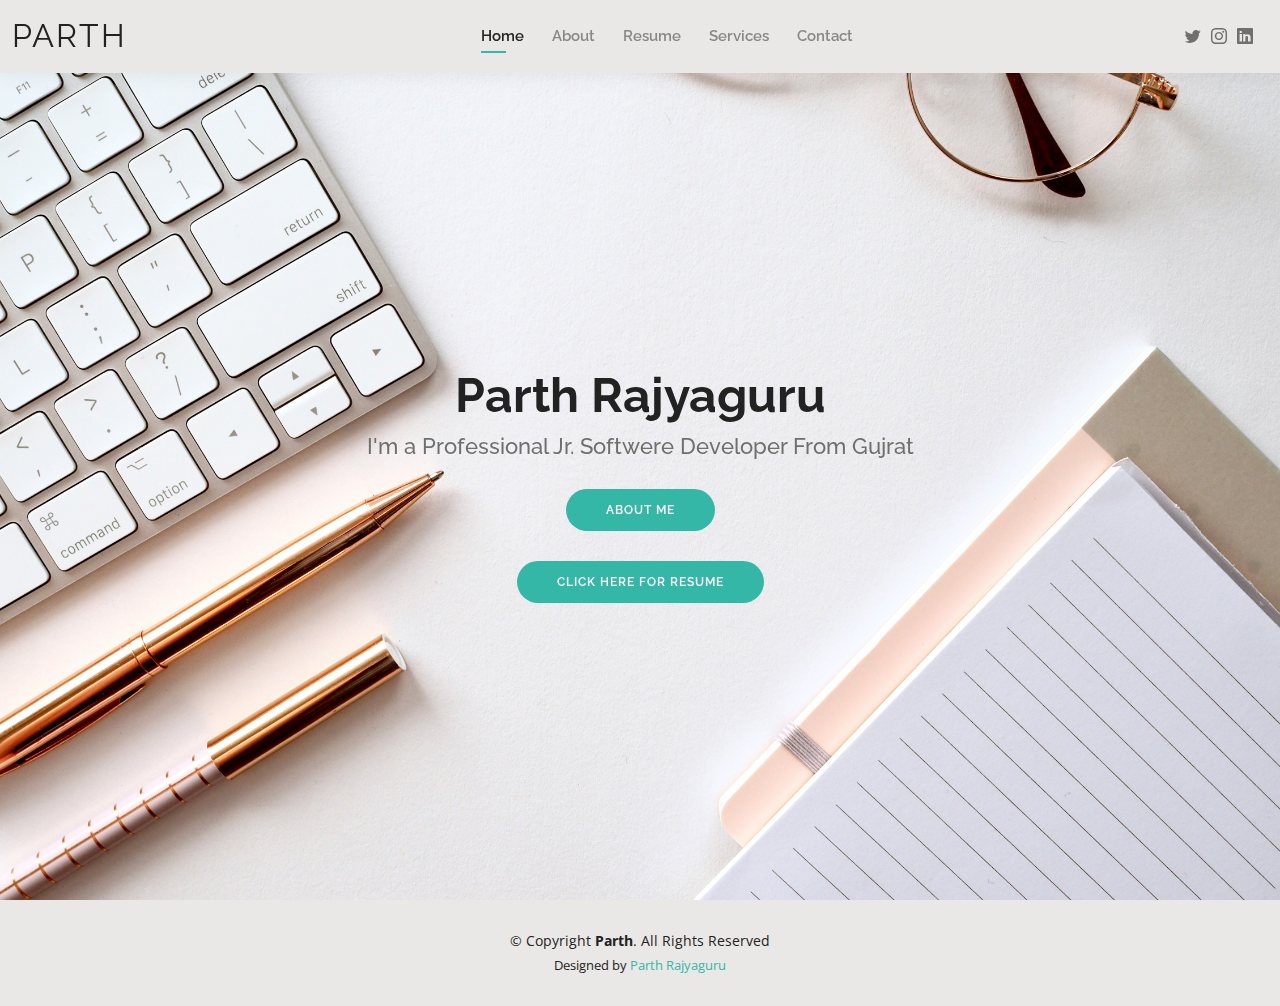
==== index.html @ 9a090649 "Initial commit" ====
<!DOCTYPE html>
<html lang="en">

<head>
  <meta charset="utf-8">
  <meta content="width=device-width, initial-scale=1.0" name="viewport">

  <title>Parth Portfolio</title>
  <meta content="" name="description">
  <meta content="" name="keywords">

  <!-- Favicons -->
  <link href="assets/img/favicon.png" rel="icon">
  <link href="assets/img/apple-touch-icon.png" rel="apple-touch-icon">

  <!-- Google Fonts -->
  <link href="https://fonts.googleapis.com/css?family=Open+Sans:300,300i,400,400i,600,600i,700,700i|Raleway:300,300i,400,400i,500,500i,600,600i,700,700i|Poppins:300,300i,400,400i,500,500i,600,600i,700,700i" rel="stylesheet">

  <!-- Vendor CSS Files -->
  <link href="assets/vendor/aos/aos.css" rel="stylesheet">
  <link href="assets/vendor/bootstrap/css/bootstrap.min.css" rel="stylesheet">
  <link href="assets/vendor/bootstrap-icons/bootstrap-icons.css" rel="stylesheet">
  <link href="assets/vendor/boxicons/css/boxicons.min.css" rel="stylesheet">
  <link href="assets/vendor/glightbox/css/glightbox.min.css" rel="stylesheet">
  <link href="assets/vendor/swiper/swiper-bundle.min.css" rel="stylesheet">

  <!-- Template Main CSS File -->
  <link href="assets/css/style.css" rel="stylesheet">

  <!-- =======================================================
  * Template Name: Kelly
  * Template URL: https://bootstrapmade.com/kelly-free-bootstrap-cv-resume-html-template/
  * Updated: Mar 17 2024 with Bootstrap v5.3.3
  * Author: BootstrapMade.com
  * License: https://bootstrapmade.com/license/
  ======================================================== -->
</head>

<body>

  <!-- ======= Header ======= -->
  <header id="header" class="fixed-top">
    <div class="container-fluid d-flex justify-content-between align-items-center">

      <h1 class="logo me-auto me-lg-0"><a href="index.html">Parth</a></h1>
      <!-- Uncomment below if you prefer to use an image logo -->
      <!-- <a href="index.html" class="logo"><img src="assets/img/logo.png" alt="" class="img-fluid"></a>-->

      <nav id="navbar" class="navbar order-last order-lg-0">
        <ul>
          <li><a class="active" href="index.html">Home</a></li>
          <li><a href="about.html">About</a></li>
          <li><a href="resume.html">Resume</a></li>
          <li><a href="services.html">Services</a></li>
          <!-- <li><a href="portfolio.html">Portfolio</a></li> -->
          <li><a href="contact.html">Contact</a></li>
        </ul>
        <i class="bi bi-list mobile-nav-toggle"></i>
      </nav><!-- .navbar -->

      <div class="header-social-links">
        <a href="https://x.com/ParthRaj27?t=E9S2wFIGUgx86ERiHlaERQ&s=08" target="_blank" class="twitter"><i class="bi bi-twitter"></i></a>
        <!-- <a href="https://www.instagram.com/parth_raj_27?igsh=OHB0aTFyYzNmeWFt" class="facebook"><i class="bi bi-facebook"></i></a> -->
        <a href="https://www.instagram.com/parth_raj_27?igsh=OHB0aTFyYzNmeWFt"  target="_blank" class="instagram"><i class="bi bi-instagram"></i></a>
        <a href="https://www.linkedin.com/in/parth-rajyaguru-855415240?utm_source=share&utm_campaign=share_via&utm_content=profile&utm_medium=android_app"  target="_blank" class="linkedin"><i class="bi bi-linkedin"></i></i></a>
      </div>

    </div>

  </header><!-- End Header -->

  <!-- ======= Hero Section ======= -->
  <section id="hero" class="d-flex align-items-center">
    <div class="container d-flex flex-column align-items-center" data-aos="zoom-in" data-aos-delay="100">
      <h1>Parth Rajyaguru</h1>
      <h2>I'm a Professional Jr. Softwere Developer From Gujrat 
      </h2>
      <a href="about.html" class="btn-about">About Me</a>
      <a href="https://www.resumonk.com/download/users/1666283/resumes/1786023.pdf" class="btn-about">Click Here For Resume</a>
    </div>
  </section><!-- End Hero -->

  <!-- ======= Footer ======= -->
  <footer id="footer">
    <div class="container">
      <div class="copyright">
        &copy; Copyright <strong><span>Parth</span></strong>. All Rights Reserved
      </div>
      <div class="credits">
        <!-- All the links in the footer should remain intact. -->
        <!-- You can delete the links only if you purchased the pro version. -->
        <!-- Licensing information: https://bootstrapmade.com/license/ -->
        <!-- Purchase the pro version with working PHP/AJAX contact form: https://bootstrapmade.com/kelly-free-bootstrap-cv-resume-html-template/ -->
        Designed by <a href="https://www.resumonk.com/download/users/1666283/resumes/1786023.pdf">Parth Rajyaguru</a>
      </div>
    </div>
  </footer><!-- End  Footer -->

  <div id="preloader"></div>
  <a href="#" class="back-to-top d-flex align-items-center justify-content-center"><i class="bi bi-arrow-up-short"></i></a>

  <!-- Vendor JS Files -->
  <script src="assets/vendor/purecounter/purecounter_vanilla.js"></script>
  <script src="assets/vendor/aos/aos.js"></script>
  <script src="assets/vendor/bootstrap/js/bootstrap.bundle.min.js"></script>
  <script src="assets/vendor/glightbox/js/glightbox.min.js"></script>
  <script src="assets/vendor/isotope-layout/isotope.pkgd.min.js"></script>
  <script src="assets/vendor/swiper/swiper-bundle.min.js"></script>
  <script src="assets/vendor/waypoints/noframework.waypoints.js"></script>
  <script src="assets/vendor/php-email-form/validate.js"></script>

  <!-- Template Main JS File -->
  <script src="assets/js/main.js"></script>

</body>

</html>
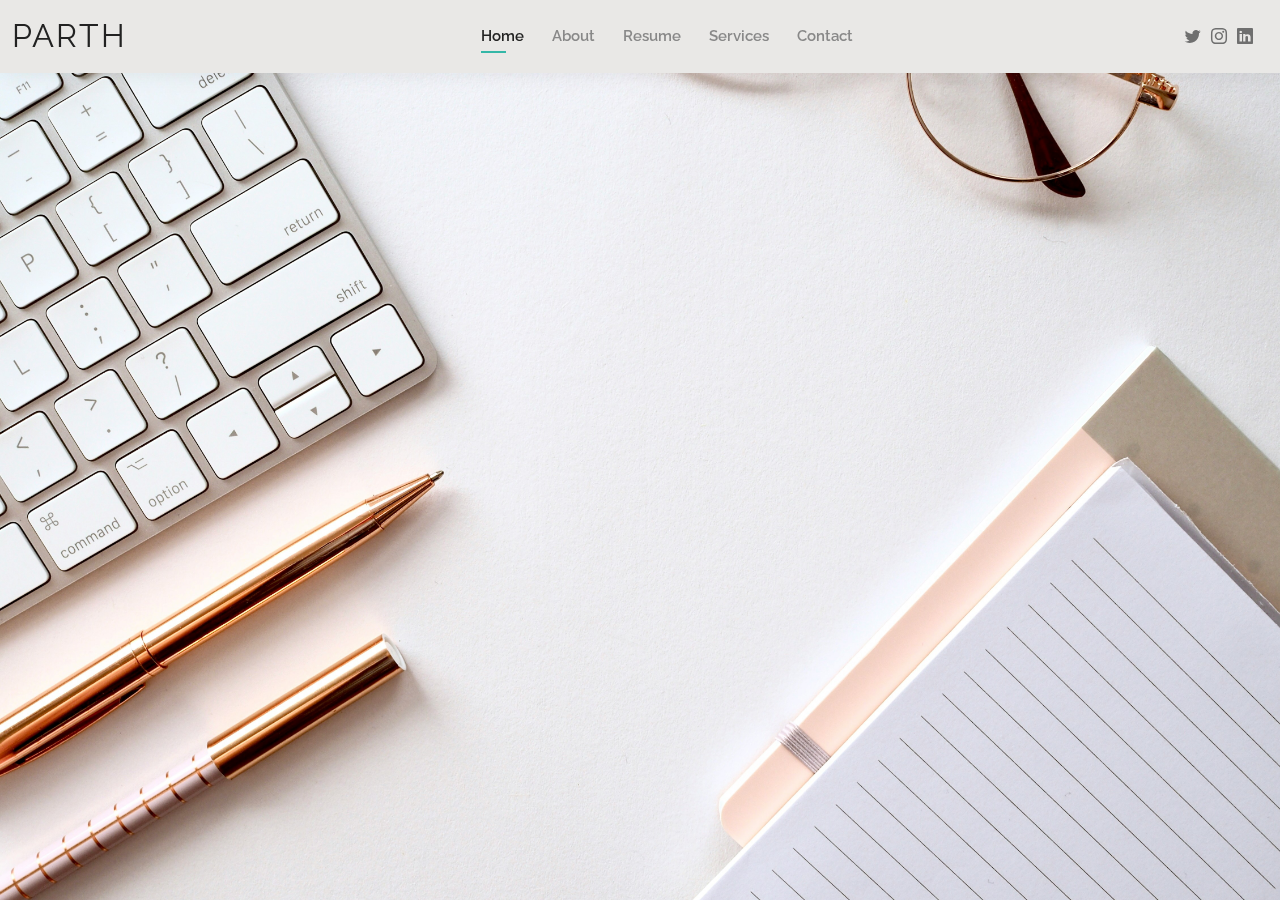
==== commit a0989172: "Update index.html" ====
--- a/index.html
+++ b/index.html
@@ -76,7 +76,8 @@
       <h2>I'm a Professional Jr. Softwere Developer From Gujrat 
       </h2>
       <a href="about.html" class="btn-about">About Me</a>
-      <a href="https://www.resumonk.com/download/users/1666283/resumes/1786023.pdf" class="btn-about">Click Here For Resume</a>
+      <a href="https://www.resumonk.com/by5NvwsAv5C6dhlTdri-pw?nb" class="btn-about"><div id="resumonk-resume-embed"><iframe src="https://www.resumonk.com/by5NvwsAv5C6dhlTdri-pw?nb" width="800" height="700" border="none" seamless /></div>Click Here For Resume</a>
+      
     </div>
   </section><!-- End Hero -->
 
@@ -114,4 +115,4 @@
 
 </body>
 
-</html>+</html>
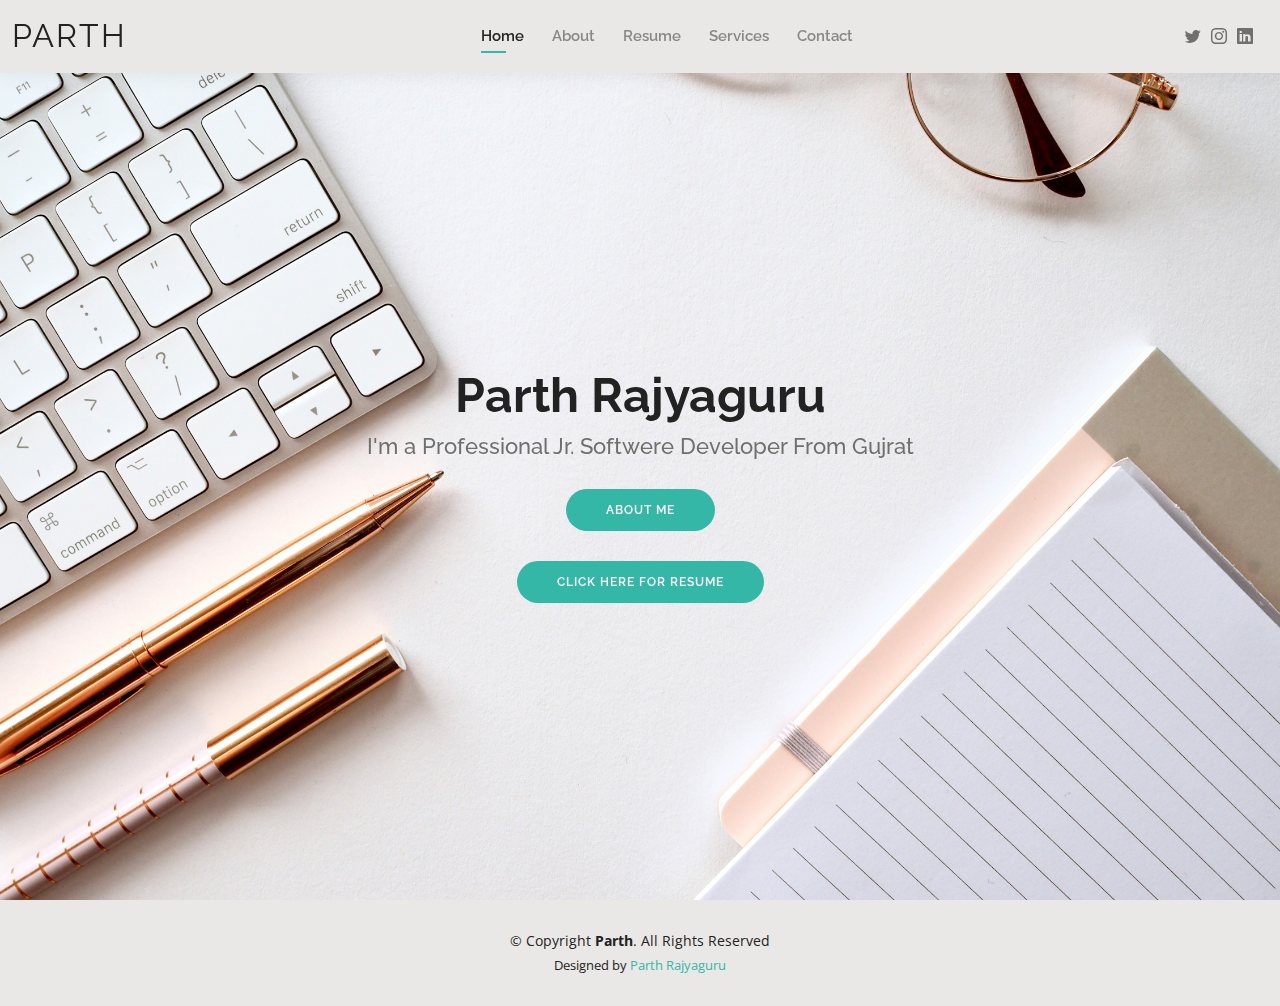
==== commit f89884c9: "Update index.html" ====
--- a/index.html
+++ b/index.html
@@ -76,8 +76,9 @@
       <h2>I'm a Professional Jr. Softwere Developer From Gujrat 
       </h2>
       <a href="about.html" class="btn-about">About Me</a>
-      <a href="https://www.resumonk.com/by5NvwsAv5C6dhlTdri-pw?nb" class="btn-about"><div id="resumonk-resume-embed"><iframe src="https://www.resumonk.com/by5NvwsAv5C6dhlTdri-pw?nb" width="800" height="700" border="none" seamless /></div>Click Here For Resume</a>
-      
+      <a src="https://www.resumonk.com/by5NvwsAv5C6dhlTdri-pw?nb" class="btn-about">Click Here For Resume</a>
+<!--       <a href="https://www.resumonk.com/by5NvwsAv5C6dhlTdri-pw?nb" class="btn-about">Click Here For Resume</a> -->
+<!--       <div id="resumonk-resume-embed"><iframe src="https://www.resumonk.com/by5NvwsAv5C6dhlTdri-pw?nb" width="800" height="700" border="none" seamless /></div> -->
     </div>
   </section><!-- End Hero -->
 
